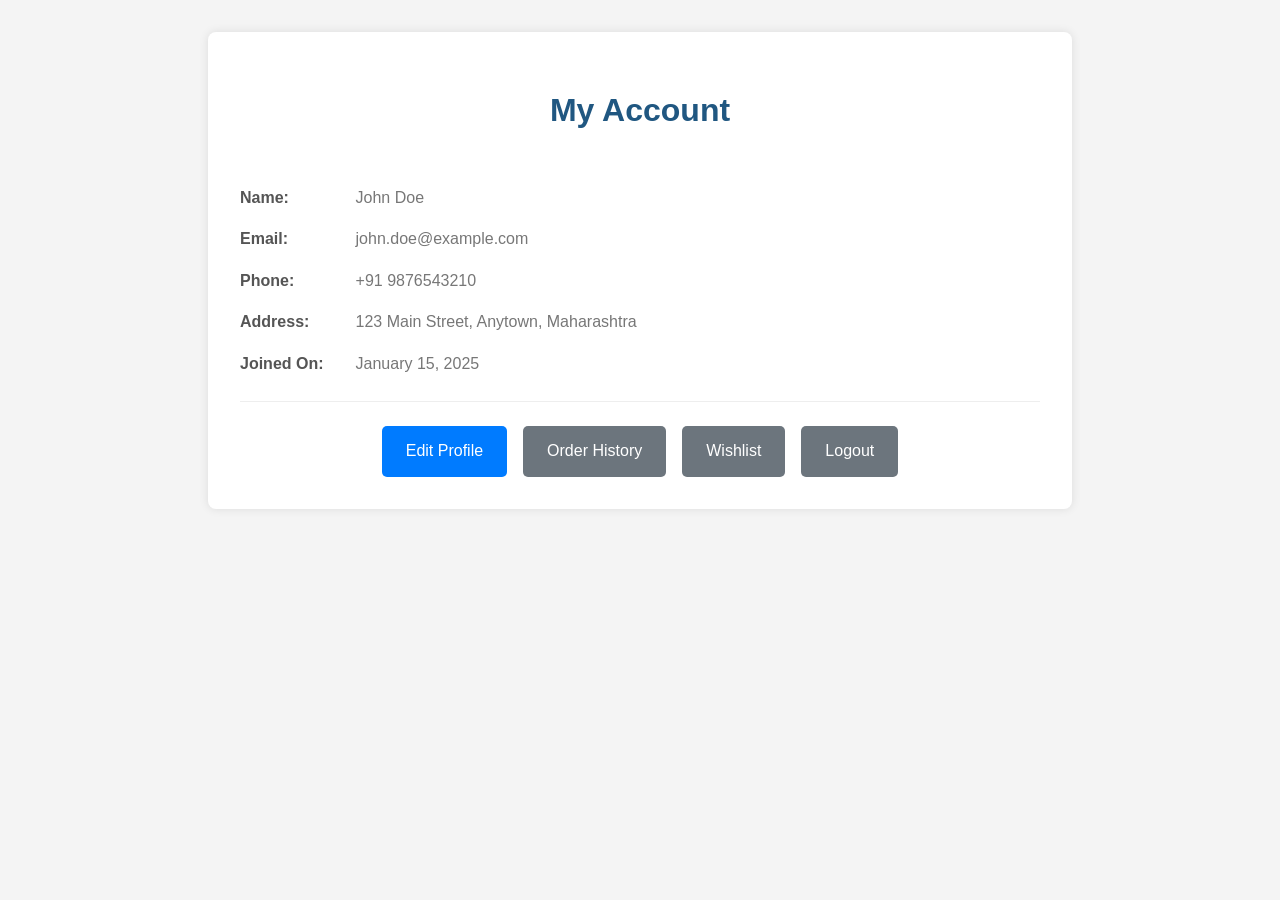
==== account.html @ 16bb73f0 "updating changes" ====
<!DOCTYPE html>
<html lang="en">

<head>
    <meta charset="UTF-8">
    <meta name="viewport" content="width=device-width, initial-scale=1.0">
    <title>My Account - SWOTTER</title>
    <style>
        body {
            font-family: 'Arial', sans-serif;
            margin: 0;
            padding: 0;
            background-color: #f4f4f4;
            color: #333;
            line-height: 1.6;
        }

        .container {
            max-width: 800px;
            margin: 2em auto;
            padding: 2em;
            background-color: white;
            border-radius: 8px;
            box-shadow: 0 0 10px rgba(0, 0, 0, 0.1);
        }

        h1 {
            color: #205781;
            text-align: center;
            margin-bottom: 1.5em;
        }

        .profile-details {
            display: grid;
            grid-template-columns: auto 1fr;
            gap: 1em 2em;
            margin-bottom: 1.5em;
            padding-bottom: 1.5em;
            border-bottom: 1px solid #eee;
        }

        .profile-details label {
            font-weight: bold;
            color: #555;
        }

        .profile-details span {
            color: #777;
        }

        .profile-actions {
            display: flex;
            gap: 1em;
            justify-content: center;
        }

        .profile-actions button,
        .profile-actions a {
            padding: 0.8em 1.5em;
            border: none;
            border-radius: 5px;
            cursor: pointer;
            font-size: 1em;
            text-decoration: none;
            color: white;
            background-color: #007bff;
            /* Blue button */
            transition: background-color 0.3s ease;
        }

        .profile-actions button:hover,
        .profile-actions a:hover {
            background-color: #0056b3;
        }

        .profile-actions .secondary {
            background-color: #6c757d;
            /* Grey button */
        }

        .profile-actions .secondary:hover {
            background-color: #545b62;
        }
    </style>
</head>

<body>
    <div class="container">
        <h1>My Account</h1>

        <div class="profile-details">
            <label for="name">Name:</label>
            <span id="name">John Doe</span>

            <label for="email">Email:</label>
            <span id="email">john.doe@example.com</span>

            <label for="phone">Phone:</label>
            <span id="phone">+91 9876543210</span>

            <label for="address">Address:</label>
            <span id="address">123 Main Street, Anytown, Maharashtra</span>

            <label for="joined">Joined On:</label>
            <span id="joined">January 15, 2025</span>
        </div>

        <div class="profile-actions">
            <button class="primary">Edit Profile</button>
            <a href="order-history.html" class="secondary">Order History</a>
            <a href="wishlist.html" class="secondary">Wishlist</a>
            <button class="secondary">Logout</button>
        </div>
    </div>
</body>

</html>
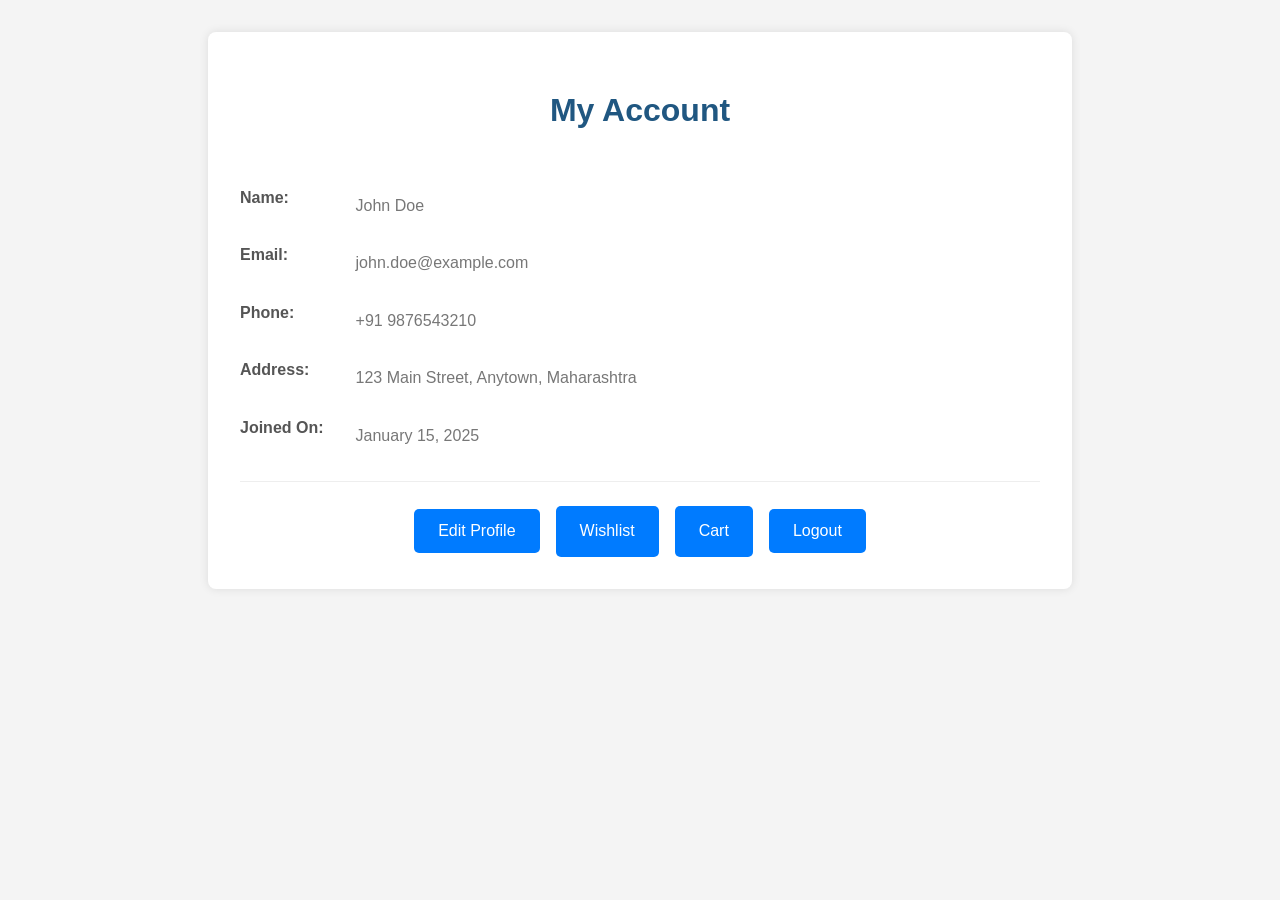
==== commit e73e3407: "Updated pages" ====
--- a/account.html
+++ b/account.html
@@ -46,12 +46,38 @@
 
         .profile-details span {
             color: #777;
+            font-size: 1em;
+            padding: 0.5em 0;
+        }
+
+        .edit-form {
+            display: none;
+            grid-template-columns: auto 1fr;
+            gap: 1em 2em;
+            margin-bottom: 1.5em;
+            padding-bottom: 1.5em;
+            border-bottom: 1px solid #eee;
+        }
+
+        .edit-form label {
+            font-weight: bold;
+            color: #555;
+        }
+
+        .edit-form input[type="text"] {
+            padding: 0.5em;
+            border: 1px solid #ccc;
+            border-radius: 4px;
+            font-size: 1em;
+            width: 100%;
+            box-sizing: border-box;
         }
 
         .profile-actions {
             display: flex;
             gap: 1em;
             justify-content: center;
+            align-items: center;
         }
 
         .profile-actions button,
@@ -64,7 +90,6 @@
             text-decoration: none;
             color: white;
             background-color: #007bff;
-            /* Blue button */
             transition: background-color 0.3s ease;
         }
 
@@ -73,13 +98,25 @@
             background-color: #0056b3;
         }
 
-        .profile-actions .secondary {
-            background-color: #6c757d;
-            /* Grey button */
-        }
-
-        .profile-actions .secondary:hover {
-            background-color: #545b62;
+        .edit-buttons {
+            display: none;
+            gap: 0.5em;
+        }
+
+        .editing .profile-details {
+            display: none;
+        }
+
+        .editing .edit-form {
+            display: grid;
+        }
+
+        .editing .profile-actions>*:not(.edit-buttons) {
+            display: none;
+        }
+
+        .editing .edit-buttons {
+            display: flex;
         }
     </style>
 </head>
@@ -90,28 +127,131 @@
 
         <div class="profile-details">
             <label for="name">Name:</label>
-            <span id="name">John Doe</span>
+            <span id="name-span">John Doe</span>
 
             <label for="email">Email:</label>
-            <span id="email">john.doe@example.com</span>
+            <span id="email-span">john.doe@example.com</span>
 
             <label for="phone">Phone:</label>
-            <span id="phone">+91 9876543210</span>
+            <span id="phone-span">+91 9876543210</span>
 
             <label for="address">Address:</label>
-            <span id="address">123 Main Street, Anytown, Maharashtra</span>
+            <span id="address-span">123 Main Street, Anytown, Maharashtra</span>
 
             <label for="joined">Joined On:</label>
-            <span id="joined">January 15, 2025</span>
+            <span id="joined-span">January 15, 2025</span>
         </div>
 
+        <form id="edit-profile-form" class="edit-form">
+            <label for="edit-name">Name:</label>
+            <input type="text" id="edit-name" value="John Doe">
+
+            <label for="edit-email">Email:</label>
+            <input type="text" id="edit-email" value="john.doe@example.com">
+
+            <label for="edit-phone">Phone:</label>
+            <input type="text" id="edit-phone" value="+91 9876543210">
+
+            <label for="edit-address">Address:</label>
+            <input type="text" id="edit-address" value="123 Main Street, Anytown, Maharashtra">
+
+            <label for="edit-joined">Joined On:</label>
+            <input type="text" id="edit-joined" value="January 15, 2025" readonly>
+        </form>
+
         <div class="profile-actions">
-            <button class="primary">Edit Profile</button>
-            <a href="order-history.html" class="secondary">Order History</a>
+            <button class="primary" id="edit-button" onclick="toggleEdit()">Edit Profile</button>
             <a href="wishlist.html" class="secondary">Wishlist</a>
-            <button class="secondary">Logout</button>
+            <a href="cart.html" class="secondary">Cart</a>
+            <button class="secondary" onclick="logout()">Logout</button>
+            <div class="edit-buttons">
+                <button type="button" onclick="saveEdit()">Save</button>
+                <button type="button" onclick="cancelEdit()">Cancel</button>
+            </div>
         </div>
     </div>
+
+    <script>
+        const profileDetails = document.querySelector('.profile-details');
+        const editForm = document.getElementById('edit-profile-form');
+        const editButton = document.getElementById('edit-button');
+        const editButtonsDiv = document.querySelector('.edit-buttons');
+
+        const nameSpan = document.getElementById('name-span');
+        const emailSpan = document.getElementById('email-span');
+        const phoneSpan = document.getElementById('phone-span');
+        const addressSpan = document.getElementById('address-span');
+        const joinedSpan = document.getElementById('joined-span');
+
+        const editNameInput = document.getElementById('edit-name');
+        const editEmailInput = document.getElementById('edit-email');
+        const editPhoneInput = document.getElementById('edit-phone');
+        const editAddressInput = document.getElementById('edit-address');
+        const editJoinedInput = document.getElementById('edit-joined');
+
+        function toggleEdit() {
+            document.body.classList.toggle('editing');
+            if (document.body.classList.contains('editing')) {
+                editButton.textContent = 'Cancel';
+                editButton.onclick = cancelEdit;
+                editButtonsDiv.style.display = 'flex';
+            } else {
+                editButton.textContent = 'Edit Profile';
+                editButton.onclick = toggleEdit;
+                editButtonsDiv.style.display = 'none';
+            }
+        }
+
+        function cancelEdit() {
+            document.body.classList.remove('editing');
+            editButton.textContent = 'Edit Profile';
+            editButton.onclick = toggleEdit;
+            editButtonsDiv.style.display = 'none';
+        }
+
+        function saveEdit() {
+            nameSpan.textContent = editNameInput.value;
+            emailSpan.textContent = editEmailInput.value;
+            phoneSpan.textContent = editPhoneInput.value;
+            addressSpan.textContent = editAddressInput.value;
+
+            document.body.classList.remove('editing');
+            editButton.textContent = 'Edit Profile';
+            editButton.onclick = toggleEdit;
+            editButtonsDiv.style.display = 'none';
+
+            alert("Profile details updated!"); // In a real app, you'd save to a server/local storage
+        }
+
+        function logout() {
+            window.location.href = "login.html"; // Redirect to the login page
+            alert("Logged out."); // You might want to clear session/local storage here in a real app
+        }
+
+        document.addEventListener('DOMContentLoaded', function () {
+            const userData = { // Example user data
+                name: "John Doe",
+                email: "john.doe@example.com",
+                phone: "+91 9876543210",
+                address: "123 Main Street, Anytown, Maharashtra",
+                joined: "January 15, 2025"
+            };
+
+            nameSpan.textContent = userData.name;
+            emailSpan.textContent = userData.email;
+            phoneSpan.textContent = userData.phone;
+            addressSpan.textContent = userData.address;
+            joinedSpan.textContent = userData.joined;
+
+            editNameInput.value = userData.name;
+            editEmailInput.value = userData.email;
+            editPhoneInput.value = userData.phone;
+            editAddressInput.value = userData.address;
+            editJoinedInput.value = userData.joined;
+
+            editButtonsDiv.style.display = 'none'; // Initially hide save/cancel buttons
+        });
+    </script>
 </body>
 
 </html>
